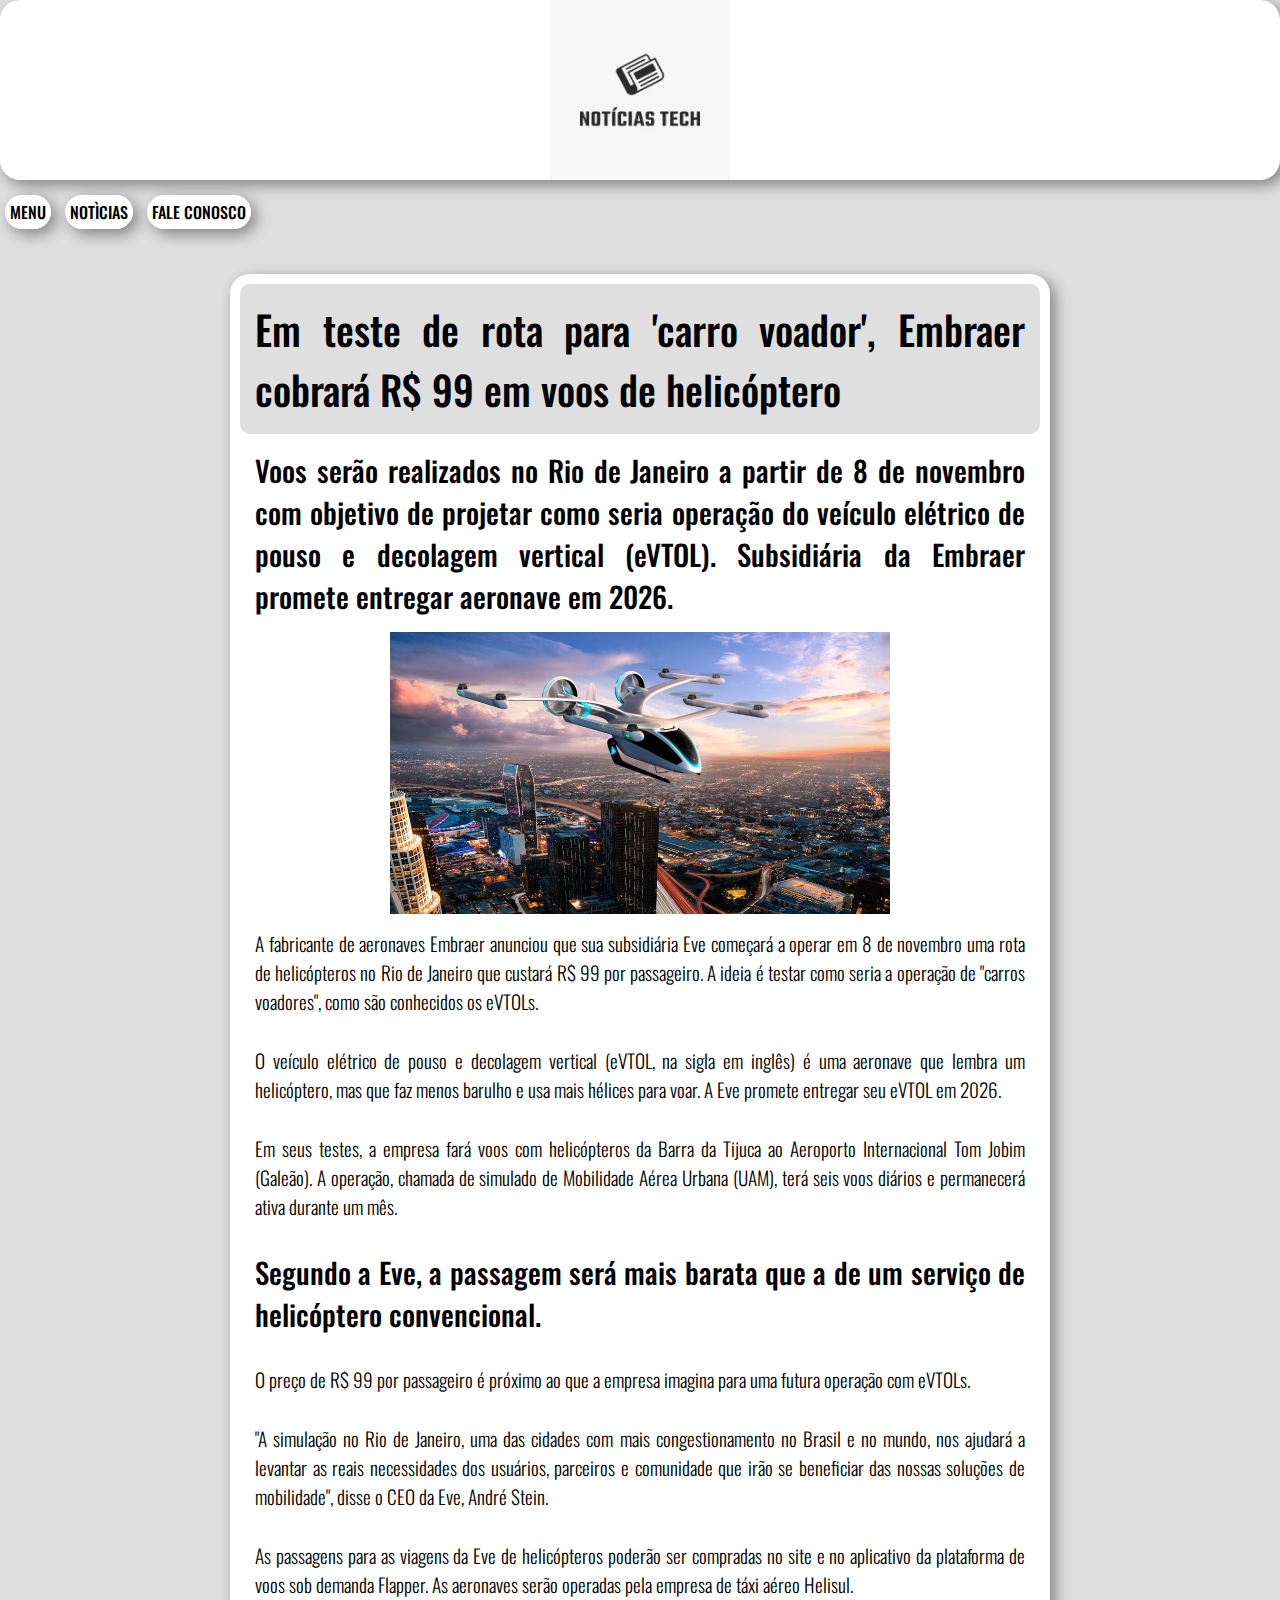
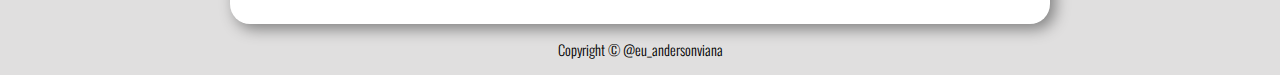
==== index.html @ be3a7597 "Initial commit" ====
<!DOCTYPE html>
<html lang="pt-br">
<head>
    <meta charset="UTF-8">
    <meta http-equiv="X-UA-Compatible" content="IE=edge">
    <meta name="viewport" content="width=device-width, initial-scale=1.0">
    <link rel="shortcut icon" href="image/favicon.ico" type="image/x-icon">
    <link rel="stylesheet" href="style/style.css">

    <title>Notícias Tech</title>

</head>
<body>
    <div class="banner">
        <header>
            <img class="logo" src="image/logo.jpg" alt="logo">
        </header>
    </div>
    <nav class="menu">
        <a href="#">MENU</a>
        <a href="#">NOTÌCIAS</a>
        <a href="html/faleconosco.html">FALE CONOSCO</a>
    </nav>
    <main class="box">
        <section>
                <h1>Em teste de rota para 'carro voador', Embraer cobrará R$ 99 em voos de helicóptero</h1>
                <h2>Voos serão realizados no Rio de Janeiro a partir de 8 de novembro com objetivo de projetar como seria operação do veículo elétrico de pouso e decolagem vertical (eVTOL). Subsidiária da Embraer promete entregar aeronave em 2026.</h2>
        </section>
        <img class="img-p" src="image/helicoptero.jpg" alt="heli">
        <article>
            <p>A fabricante de aeronaves Embraer anunciou que sua subsidiária Eve começará a operar em 8 de novembro uma rota de helicópteros no Rio de Janeiro que custará R$ 99 por passageiro. A ideia é testar como seria a operação de "carros voadores", como são conhecidos os eVTOLs.</p>
            <p>O veículo elétrico de pouso e decolagem vertical (eVTOL, na sigla em inglês) é uma aeronave que lembra um helicóptero, mas que faz menos barulho e usa mais hélices para voar. A Eve promete entregar seu eVTOL em 2026.</p>
            <p>Em seus testes, a empresa fará voos com helicópteros da Barra da Tijuca ao Aeroporto Internacional Tom Jobim (Galeão). A operação, chamada de simulado de Mobilidade Aérea Urbana (UAM), terá seis voos diários e permanecerá ativa durante um mês.</p>
            <h2>Segundo a Eve, a passagem será mais barata que a de um serviço de helicóptero convencional.</h2>
            <p>O preço de R$ 99 por passageiro é próximo ao que a empresa imagina para uma futura operação com eVTOLs.</p>
            <p>"A simulação no Rio de Janeiro, uma das cidades com mais congestionamento no Brasil e no mundo, nos ajudará a levantar as reais necessidades dos usuários, parceiros e comunidade que irão se beneficiar das nossas soluções de mobilidade", disse o CEO da Eve, André Stein.</p>
            <p>As passagens para as viagens da Eve de helicópteros poderão ser compradas no site e no aplicativo da plataforma de voos sob demanda Flapper. As aeronaves serão operadas pela empresa de táxi aéreo Helisul.</p>
        </article>
        <aside>

        </aside>  
    </main>
    <footer>
            <p>Copyright &copy; @eu_andersonviana</p>
    </footer>
</body>
</html>
---- style/style.css ----
@charset "UTF_8";

@import url('https://fonts.googleapis.com/css2?family=Oswald:wght@300;500&display=swap');

* {
    padding: 0%;
    margin: 0%;
}

body {
    background-color: rgb(224, 223, 223);
}

.banner {
    background-color: white;
    border-radius: 20px;
    box-shadow: 5px 5px 15px gray;
    margin-bottom: 20px;
}

.logo {
    display: block;
    margin: auto;
    width: 180px;
    height: 180px;
}

.box {
    background-color: white;
    box-shadow: 5px 5px 15px gray;
    margin-right: auto;
    margin-left: auto;
    margin-top: 50px;
    border-radius: 20px;
    padding: 10px;
    min-width: 350px;
    max-width: 800px;
}

.img-p {
    width: 500px;
    height: 282px;
    display: block;
    margin: auto;
}


a {
    background-color: white;
    box-shadow: 5px 5px 15px gray;
    border-radius: 20px;
    text-decoration: none;
    color: black;
    font-family: 'Oswald', sans-serif;
    font-weight: 500;
    padding: 5px;
    margin: 5px;
    text-align: center;
}

h1, h2, p {
    color: black;
    padding: 15px;
    text-align: justify;    
}

h1 {
    font-family: 'Oswald', sans-serif;
    font-weight: 500;
    font-size: 2.5em;
    background-color: rgb(224, 223, 223);
    border-radius: 10px; 
}

h2 {
    font-family: 'Oswald', sans-serif;
    font-weight: 500;
    font-size: 1.8em;
}

p {
    font-family: 'Oswald', sans-serif;
    font-weight: 300;
    font-size: 1.2em;
}

footer > p {
    text-align: center;
    color: black;
    font-size: 0.9em;
}
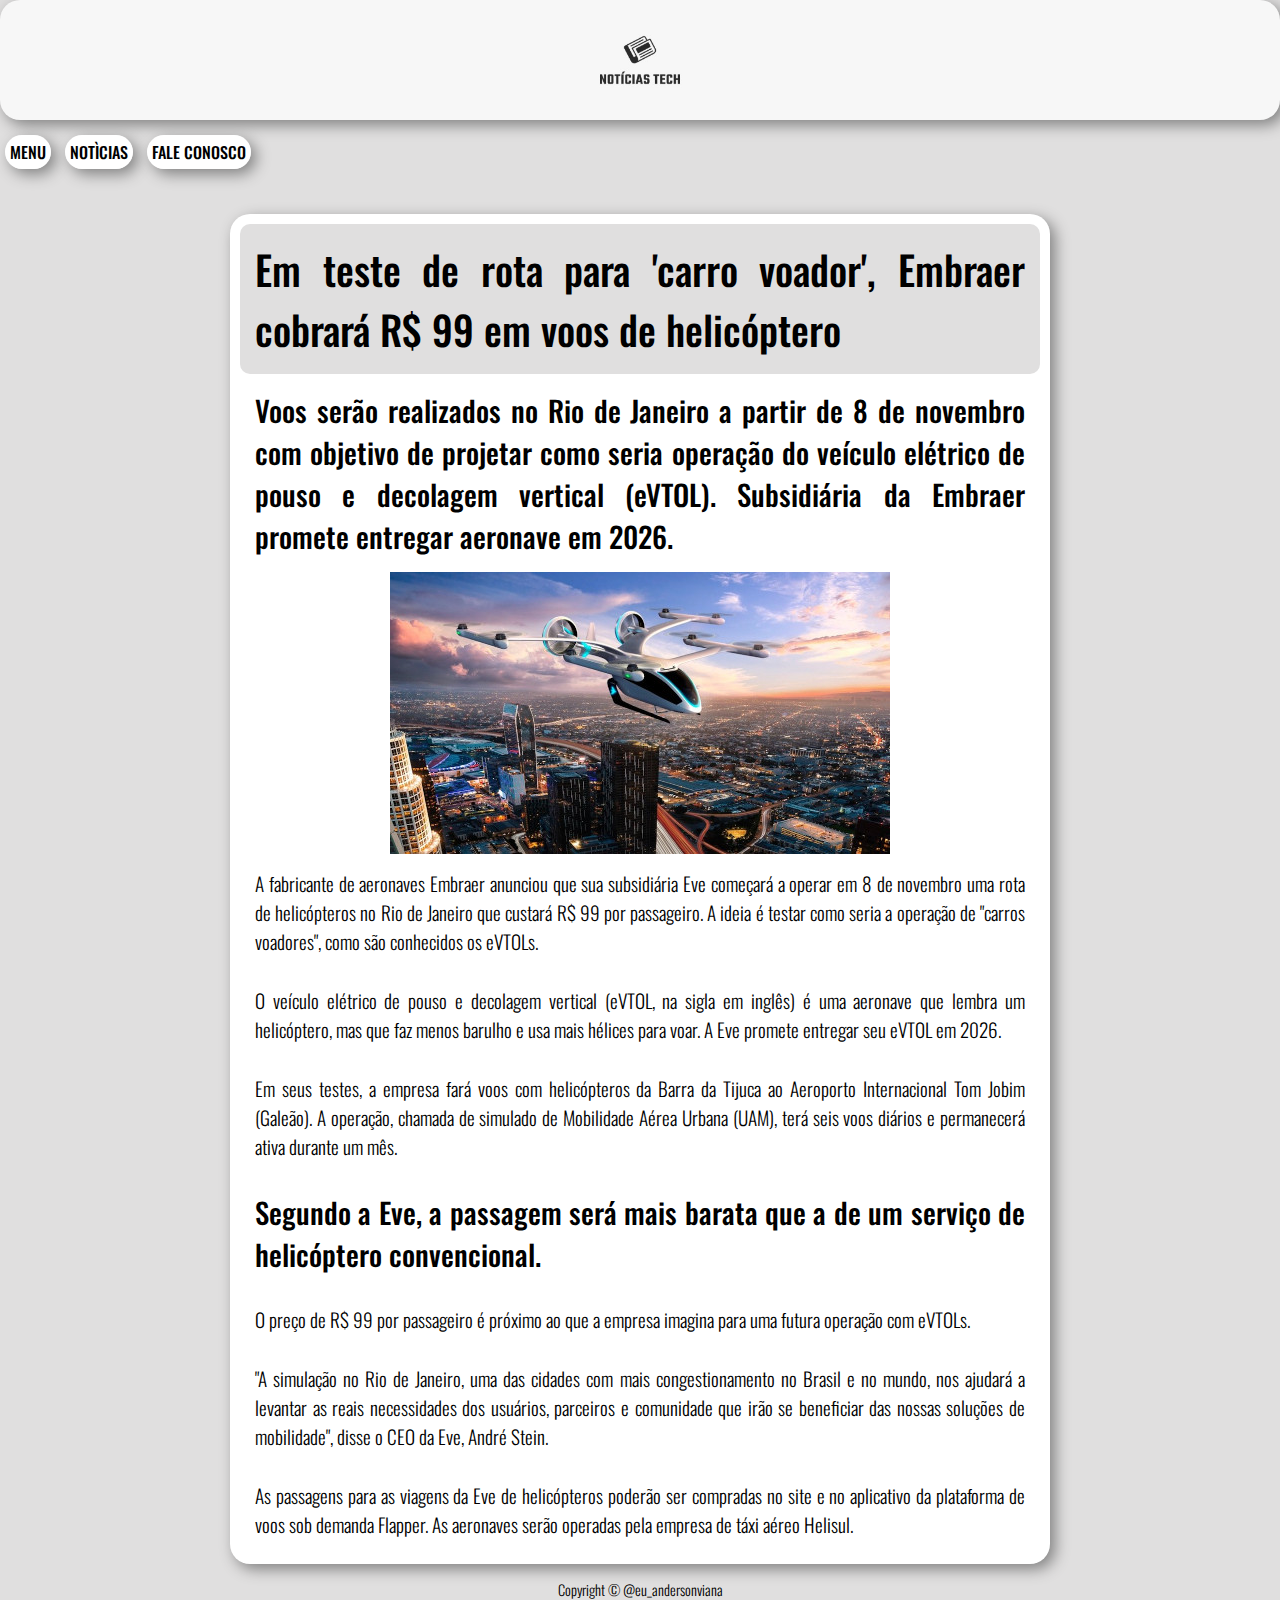
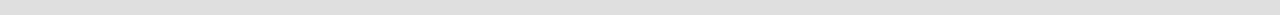
==== commit 8ec89e11: "Update" ====
--- a/index.html
+++ b/index.html
@@ -19,14 +19,17 @@
     <nav class="menu">
         <a href="#">MENU</a>
         <a href="#">NOTÌCIAS</a>
-        <a href="html/faleconosco.html">FALE CONOSCO</a>
+        <a href="#">FALE CONOSCO</a>
     </nav>
     <main class="box">
         <section>
                 <h1>Em teste de rota para 'carro voador', Embraer cobrará R$ 99 em voos de helicóptero</h1>
                 <h2>Voos serão realizados no Rio de Janeiro a partir de 8 de novembro com objetivo de projetar como seria operação do veículo elétrico de pouso e decolagem vertical (eVTOL). Subsidiária da Embraer promete entregar aeronave em 2026.</h2>
         </section>
-        <img class="img-p" src="image/helicoptero.jpg" alt="heli">
+        <picture>
+            <source media="(min-width: 700px)" srcset="image/helicoptero.jpg">
+            <img class="img-p" src="image/helicoptero-300.jpg" alt="heli">
+        </picture>
         <article>
             <p>A fabricante de aeronaves Embraer anunciou que sua subsidiária Eve começará a operar em 8 de novembro uma rota de helicópteros no Rio de Janeiro que custará R$ 99 por passageiro. A ideia é testar como seria a operação de "carros voadores", como são conhecidos os eVTOLs.</p>
             <p>O veículo elétrico de pouso e decolagem vertical (eVTOL, na sigla em inglês) é uma aeronave que lembra um helicóptero, mas que faz menos barulho e usa mais hélices para voar. A Eve promete entregar seu eVTOL em 2026.</p>
--- a/style/style.css
+++ b/style/style.css
@@ -12,17 +12,18 @@
 }
 
 .banner {
-    background-color: white;
+    background-color: #f7f7f7;
     border-radius: 20px;
     box-shadow: 5px 5px 15px gray;
     margin-bottom: 20px;
+    height: 120px;
 }
 
 .logo {
     display: block;
     margin: auto;
-    width: 180px;
-    height: 180px;
+    width: 120px;
+    height: 120px;
 }
 
 .box {
@@ -33,13 +34,11 @@
     margin-top: 50px;
     border-radius: 20px;
     padding: 10px;
-    min-width: 350px;
+    min-width: 320px;
     max-width: 800px;
 }
 
 .img-p {
-    width: 500px;
-    height: 282px;
     display: block;
     margin: auto;
 }
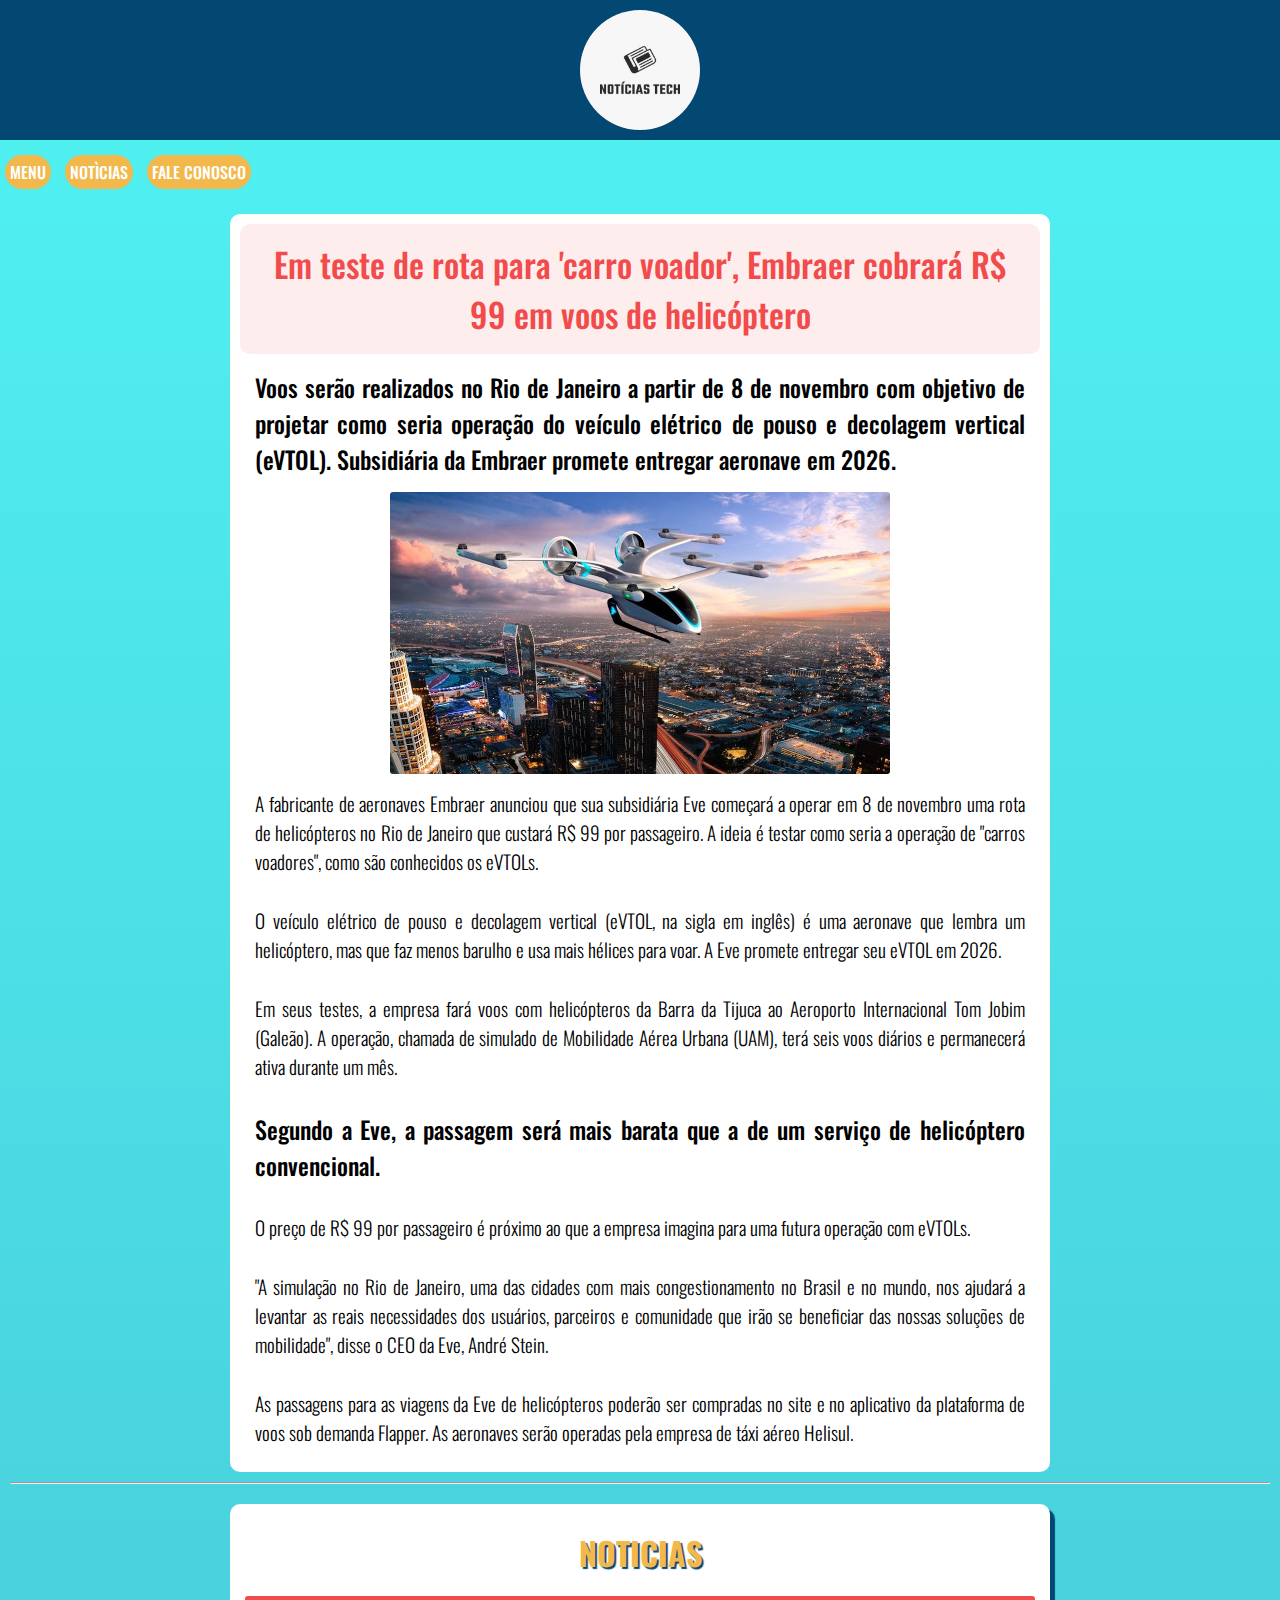
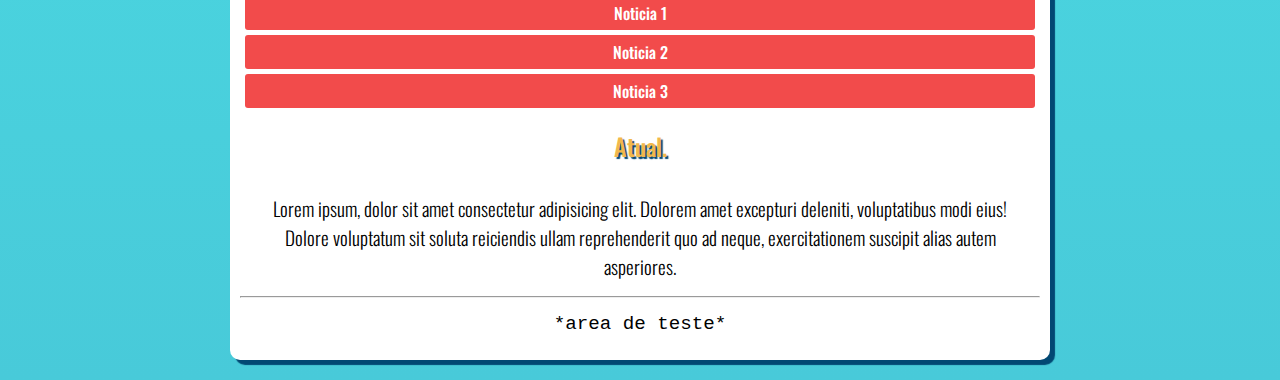
==== commit 6886b875: "Upadate" ====
--- a/index.html
+++ b/index.html
@@ -13,22 +13,22 @@
 <body>
     <div class="banner">
         <header>
-            <img class="logo" src="image/logo.jpg" alt="logo">
+            <a href="#"><img class="logo" src="image/logo.jpg" alt="logo"></a>
         </header>
     </div>
     <nav class="menu">
-        <a href="#">MENU</a>
-        <a href="#">NOTÌCIAS</a>
-        <a href="#">FALE CONOSCO</a>
+        <a class="menu_item" href="#">MENU</a>
+        <a class="menu_item" href="#">NOTÌCIAS</a>
+        <a class="menu_item" href="#">FALE CONOSCO</a>
     </nav>
     <main class="box">
         <section>
-                <h1>Em teste de rota para 'carro voador', Embraer cobrará R$ 99 em voos de helicóptero</h1>
+                <h1 class="titulo">Em teste de rota para 'carro voador', Embraer cobrará R$ 99 em voos de helicóptero</h1>
                 <h2>Voos serão realizados no Rio de Janeiro a partir de 8 de novembro com objetivo de projetar como seria operação do veículo elétrico de pouso e decolagem vertical (eVTOL). Subsidiária da Embraer promete entregar aeronave em 2026.</h2>
         </section>
         <picture>
             <source media="(min-width: 700px)" srcset="image/helicoptero.jpg">
-            <img class="img-p" src="image/helicoptero-300.jpg" alt="heli">
+            <img class="img_p" src="image/helicoptero-300.jpg" alt="heli">
         </picture>
         <article>
             <p>A fabricante de aeronaves Embraer anunciou que sua subsidiária Eve começará a operar em 8 de novembro uma rota de helicópteros no Rio de Janeiro que custará R$ 99 por passageiro. A ideia é testar como seria a operação de "carros voadores", como são conhecidos os eVTOLs.</p>
@@ -38,13 +38,28 @@
             <p>O preço de R$ 99 por passageiro é próximo ao que a empresa imagina para uma futura operação com eVTOLs.</p>
             <p>"A simulação no Rio de Janeiro, uma das cidades com mais congestionamento no Brasil e no mundo, nos ajudará a levantar as reais necessidades dos usuários, parceiros e comunidade que irão se beneficiar das nossas soluções de mobilidade", disse o CEO da Eve, André Stein.</p>
             <p>As passagens para as viagens da Eve de helicópteros poderão ser compradas no site e no aplicativo da plataforma de voos sob demanda Flapper. As aeronaves serão operadas pela empresa de táxi aéreo Helisul.</p>
-        </article>
-        <aside>
+        </article>    
+    </main>
+    <hr id="sep_p">
+    <aside class="aside_right">
+           <h1 class="h1_aside">NOTICIAS</h1>
+           <ul>
+               <a href="#noticia">
+                   <li class="list_aside">Noticia 1</li>
+               </a>
+               <a href="#noticia">
+                   <li class="list_aside" >Noticia 2</li>
+               </a>
+               <a href="#noticia">
+                <li class="list_aside">Noticia 3</li>
+               </a>
+           </ul>
+           <h2 class="h2_aside">Atual.</h2>
+           <p class="p_aside">Lorem ipsum, dolor sit amet consectetur adipisicing elit. Dolorem amet excepturi deleniti, voluptatibus modi eius! Dolore voluptatum sit soluta reiciendis ullam reprehenderit quo ad neque, exercitationem suscipit alias autem asperiores.</p>
 
-        </aside>  
-    </main>
-    <footer>
-            <p>Copyright &copy; @eu_andersonviana</p>
-    </footer>
+           <hr>
+
+           <p class="teste">*area de teste*</p>
+    </aside>
 </body>
 </html>--- a/style/style.css
+++ b/style/style.css
@@ -1,6 +1,20 @@
 @charset "UTF_8";
 
 @import url('https://fonts.googleapis.com/css2?family=Oswald:wght@300;500&display=swap');
+
+:root {
+
+    /*fonts*/
+    --font-padrao: 'Oswald', sans-serif; font-weight: 300;
+    --font-destaque: 'Oswald', sans-serif; font-weight: 500;
+
+    /*colors*/
+    --cor1: #024873;
+    --cor2: #48CAD9;
+    --cor3: #50F2F2;
+    --cor4: #F2B84B;
+    --cor5: #F24B4B;
+}
 
 * {
     padding: 0%;
@@ -8,15 +22,16 @@
 }
 
 body {
-    background-color: rgb(224, 223, 223);
+    background-image: linear-gradient(to top, var(--cor2), var(--cor3));
 }
 
 .banner {
-    background-color: #f7f7f7;
-    border-radius: 20px;
-    box-shadow: 5px 5px 15px gray;
+    background-color: var(--cor1);
+    /*border-bottom-left-radius: 20px;
+    border-bottom-right-radius: 20px;*/
     margin-bottom: 20px;
     height: 120px;
+    padding: 10px;
 }
 
 .logo {
@@ -24,33 +39,60 @@
     margin: auto;
     width: 120px;
     height: 120px;
+    border-radius: 90px;
 }
 
 .box {
     background-color: white;
-    box-shadow: 5px 5px 15px gray;
     margin-right: auto;
     margin-left: auto;
-    margin-top: 50px;
-    border-radius: 20px;
+    margin-top: 30px;
+    border-radius: 10px;
     padding: 10px;
     min-width: 320px;
     max-width: 800px;
 }
 
-.img-p {
+/*ASIDE*/
+.aside_right {
+    background-color: white;
+    box-shadow: 5px 5px 1px var(--cor1);
+    min-width: 200px;
+    max-width: 800px;
+    margin-top: 20px;
+    margin-bottom: 20px;
+    margin-right: auto;
+    margin-left: auto;
+    padding: 10px;
+    border-radius: 10px;
+}
+
+@media screen and (min-width: 1290px) { 
+    .aside_right {
+        width: 200px; 
+        position: absolute; 
+        right: 20px; 
+        top: 0;
+        margin-top: 210px;
+        background-color: white;
+        box-shadow: 5px 5px 1px var(--cor1);
+        border-radius: 10px;
+    }
+}
+/*-------------------*/
+
+.img_p {
     display: block;
     margin: auto;
+    border-radius: 3px;
 }
 
-
-a {
-    background-color: white;
-    box-shadow: 5px 5px 15px gray;
+.menu_item {
+    background-color: #F2B84B;
     border-radius: 20px;
     text-decoration: none;
-    color: black;
-    font-family: 'Oswald', sans-serif;
+    color: white;
+    font-family: var(--font-destaque);
     font-weight: 500;
     padding: 5px;
     margin: 5px;
@@ -63,22 +105,24 @@
     text-align: justify;    
 }
 
-h1 {
-    font-family: 'Oswald', sans-serif;
+.titulo {
+    text-align: center;
+    color: var(--cor5);
+    font-family: var(--font-destaque);
     font-weight: 500;
-    font-size: 2.5em;
-    background-color: rgb(224, 223, 223);
+    font-size: 2.1em;
+    background-color: rgb(242,75,75,0.1);
     border-radius: 10px; 
 }
 
 h2 {
-    font-family: 'Oswald', sans-serif;
+    font-family: var(--font-destaque);
     font-weight: 500;
-    font-size: 1.8em;
+    font-size: 1.5em;
 }
 
 p {
-    font-family: 'Oswald', sans-serif;
+    font-family: var(--font-padrao);
     font-weight: 300;
     font-size: 1.2em;
 }
@@ -87,4 +131,62 @@
     text-align: center;
     color: black;
     font-size: 0.9em;
+}
+
+.h1 {
+    text-align: center;
+    font-family: var(--font-destaque);
+    color: var(--cor4);
+    text-shadow: 2px 2px 1px var(--cor1);
+}
+
+.list_aside {
+    list-style-type: none;
+    color: white;
+    text-align: center;
+    padding: 5px;
+    font-family: var(--font-destaque);
+    background-color: #F24B4B;
+    margin: 5px;
+    border-radius: 3px;
+}
+
+a {
+    text-decoration: none;
+}
+
+.h1_aside {
+    text-align: center;
+    font-family: var(--font-destaque);
+    color: var(--cor4);
+    text-shadow: 2px 2px 1px var(--cor1);
+}
+
+.p_aside {
+    text-align: center;
+    font-family: var(--font-padrao);
+}
+
+.h2_aside {
+    text-align: center;
+    font-family: var(--font-destaque);
+    color: var(--cor4);
+    text-shadow: 2px 2px 1px var(--cor1);
+}
+
+
+/*media (hr)*/
+#sep_p {
+    margin: 10px;
+}
+@media screen and (min-width: 1290px) {
+    #sep_p {
+        width: 0px;
+    }
+}
+
+
+p.teste {
+    font-family: 'Courier New', Courier, monospace;
+    text-align: center;
 }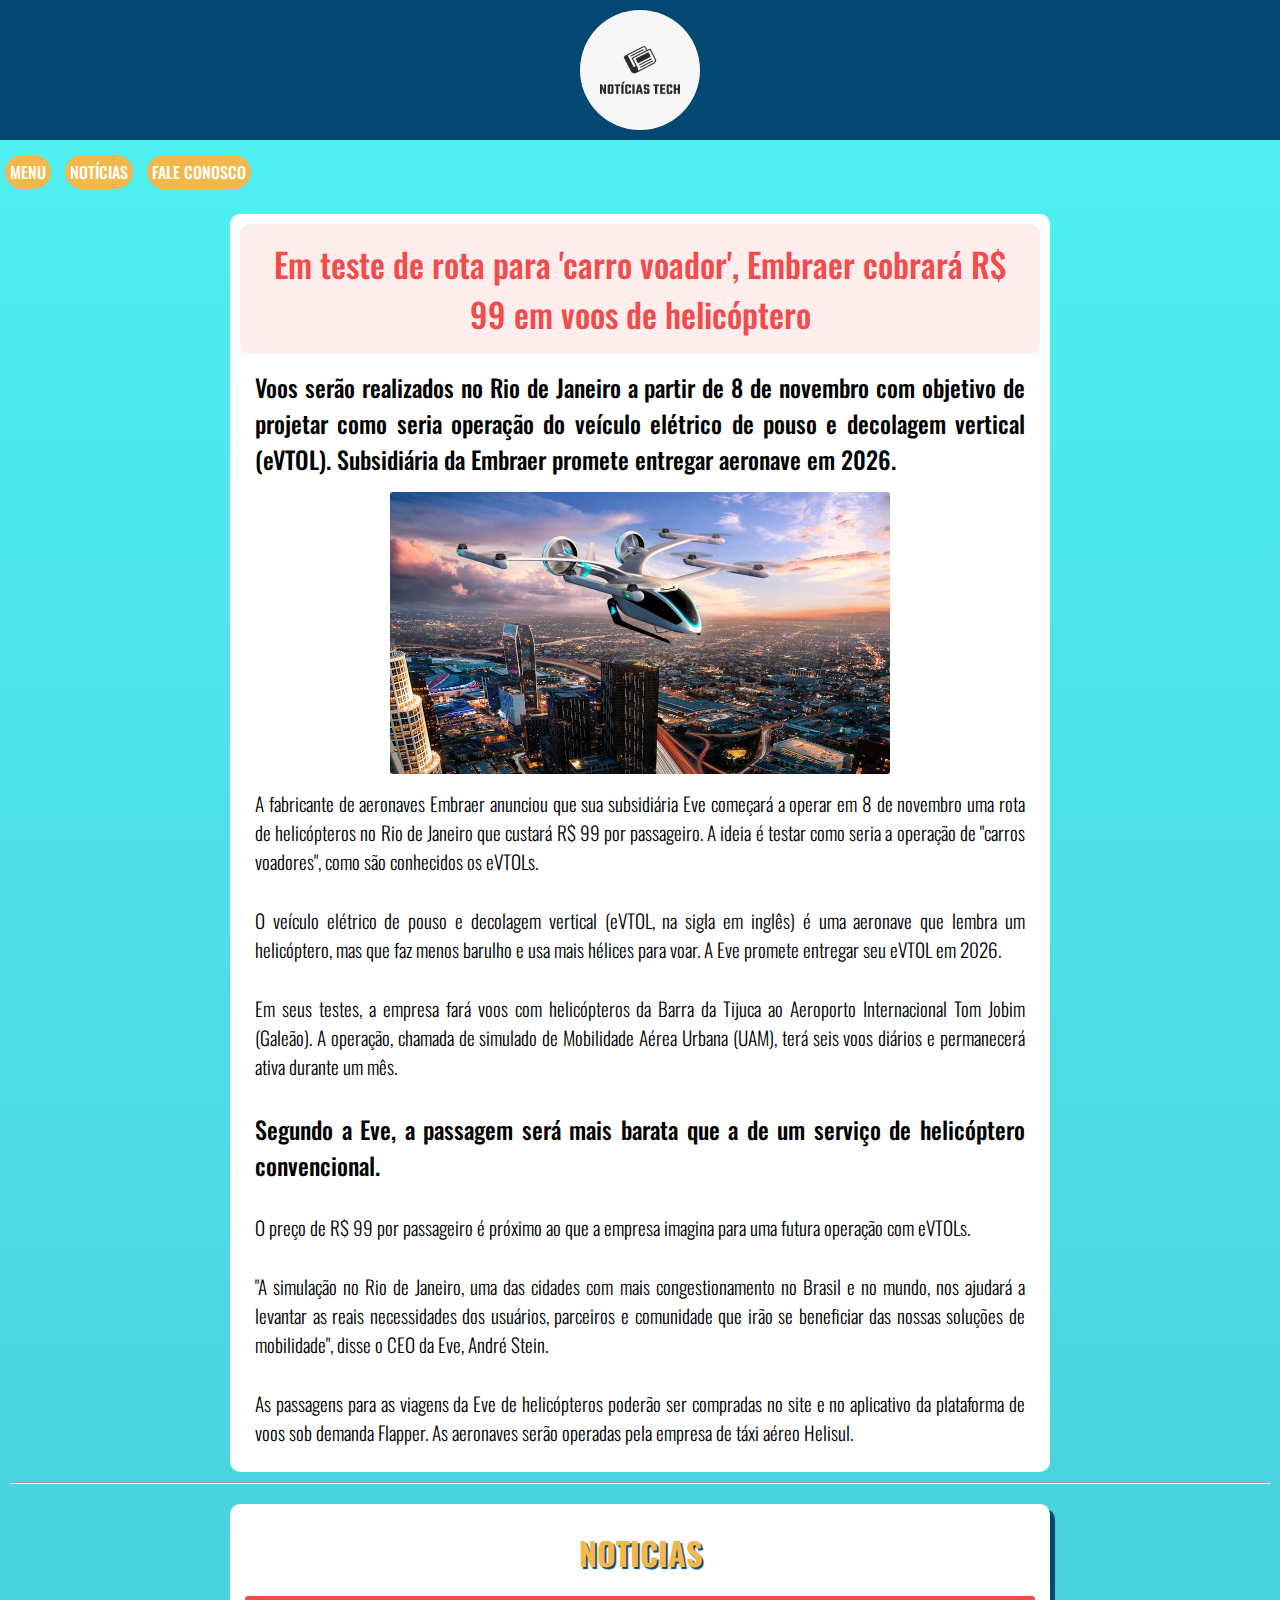
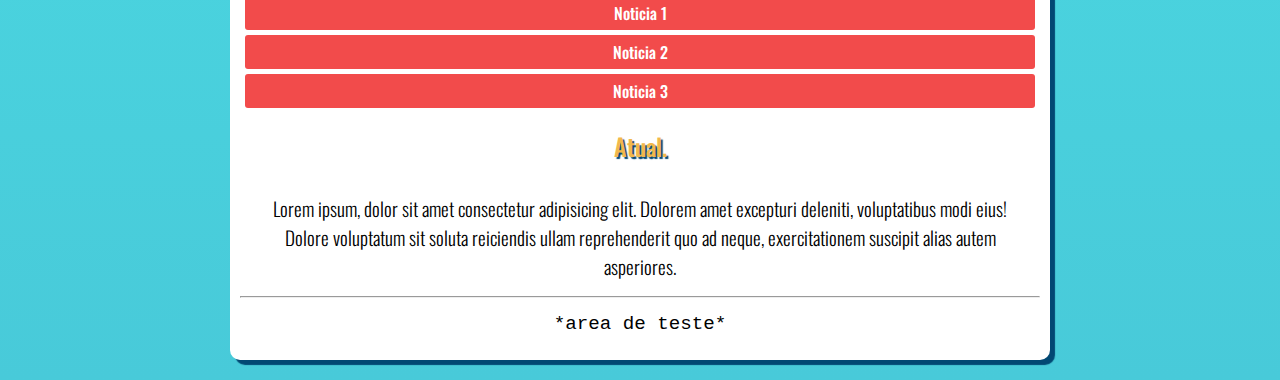
==== commit 6ee1ae07: "Update index.html" ====
--- a/index.html
+++ b/index.html
@@ -18,7 +18,7 @@
     </div>
     <nav class="menu">
         <a class="menu_item" href="#">MENU</a>
-        <a class="menu_item" href="#">NOTÌCIAS</a>
+        <a class="menu_item" href="#">NOTÍCIAS</a>
         <a class="menu_item" href="#">FALE CONOSCO</a>
     </nav>
     <main class="box">
